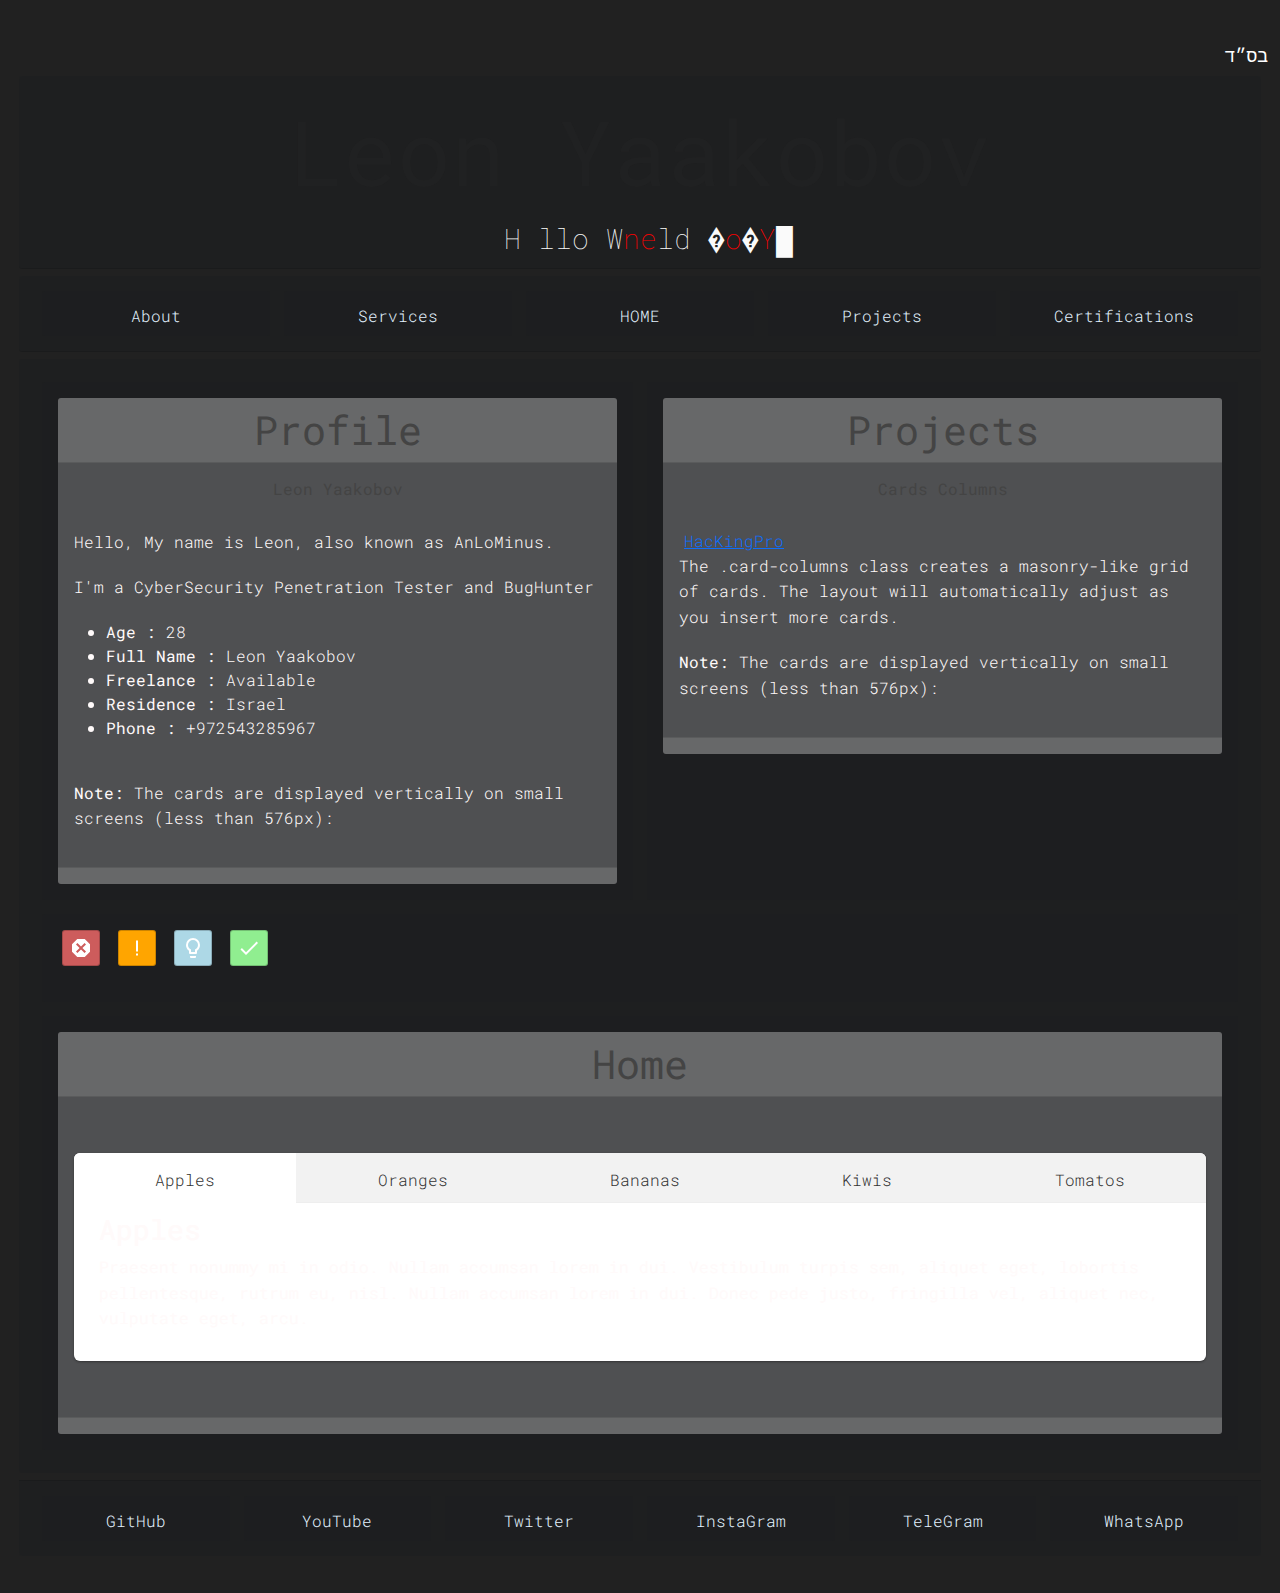
==== About.html @ 69d92d5c "🔮 Good Job 🤩" ====
<!DOCTYPE html>
<html lang="en">

<head>
  <meta charset="utf-8">
  <meta name="viewport" content="width=device-width, initial-scale=1.0, shrink-to-fit=no">
  <title>Leon Yaakobov</title>
  <link rel="stylesheet" href="main.css">
  <style media="screen">
  @import 'https://fonts.googleapis.com/css?family=Roboto+Mono:100';
    html {
      font-family: 'Roboto Mono', monospace;
      background: #212121;
      height: 100%;
      width: auto;
    }
    body {
      font-family: 'Roboto Mono', monospace;
      background: #212121;
    }
  </style>

</head>

<body>
  <div class="basadText">
    בס״ד
  </div>

  <div class="card-header gradient-border raise" id="MainTitle">
    <style media="screen">
      #glitch {
        height: 100%;
        width: 100%;
        justify-content: center;
        align-items: center;
        display: flex;
      }

      #glitch {
        font-weight: 100;
        font-size: 28px;
        color: #FAFAFA;
      }

      #glitch>.text>.dud {
        color: red;
      }

      #glitch {
        animation: 1500ms infinite normal glitch;
      }

      #glitch>span#cursor {
        animation: 1500ms infinite normal cursor;
      }

      @keyframes glitch {
        0% {
          opacity: 0;
          left: 0px;
        }

        40% {
          opacity: 1;
          left: -2px;
        }

        80% {
          opacity: 1;
          left: -2px;
        }
      }

      @keyframes cursor {
        0% {
          opacity: 0;
          left: 0px;
        }

        40% {
          opacity: 0;
          left: -2px;
        }

        80% {
          opacity: 1;
          left: -2px;
        }
      }
    </style>
    <div class="firstText b2">Leon Yaakobov</div>
    <div id="glitch">&nbsp;
      <div class="text"></div>
      <span id="cursor">█</span>
    </div>
    <!-- partial -->
    <script>
      // ——————————————————————————————————————————————————
      // TextScramble
      // ——————————————————————————————————————————————————

      class TextScramble {
        constructor(el) {
          this.el = el
          // this.chars = '!<>-_\\/[]{}—=+*^?#________'
          this.chars = 'Leon Yaakobov'
          this.update = this.update.bind(this)
        }
        setText(newText) {
          const oldText = this.el.innerText
          const length = Math.max(oldText.length, newText.length)
          const promise = new Promise((resolve) => this.resolve = resolve)
          this.queue = []
          for (let i = 0; i < length; i++) {
            const from = oldText[i] || ''
            const to = newText[i] || ''
            const start = Math.floor(Math.random() * 40)
            const end = start + Math.floor(Math.random() * 40)
            this.queue.push({
              from,
              to,
              start,
              end
            })
          }
          cancelAnimationFrame(this.frameRequest)
          this.frame = 0
          this.update()
          return promise
        }
        update() {
          let output = ''
          let complete = 0
          for (let i = 0, n = this.queue.length; i < n; i++) {
            let {
              from,
              to,
              start,
              end,
              char
            } = this.queue[i]
            if (this.frame >= end) {
              complete++
              output += to
            } else if (this.frame >= start) {
              if (!char || Math.random() < 0.28) {
                char = this.randomChar()
                this.queue[i].char = char
              }
              output += `<span class="dud">${char}</span>`
            } else {
              output += from
            }
          }
          this.el.innerHTML = output
          if (complete === this.queue.length) {
            this.resolve()
          } else {
            this.frameRequest = requestAnimationFrame(this.update)
            this.frame++
          }
        }
        randomChar() {
          return this.chars[Math.floor(Math.random() * this.chars.length)]
        }
      }

      // ——————————————————————————————————————————————————
      // Example
      // ——————————————————————————————————————————————————

      const phrases = [
        'Hello World 👋🏼',
        'My Name is',
        'Leon Yaakobov',
        'I`m Freelancer',
        'I`m Multi Man',
        'Bug Hunter',
        'Ethical Hacker',
        'Penetration Tester',
        'Graphic Designer',
        'Video Editor',
        'Sound Editor',
        'Web Developer',
        ''
      ]

      const el = document.querySelector('.text')
      const fx = new TextScramble(el)

      let counter = 0
      const next = () => {
        fx.setText(phrases[counter]).then(() => {
          setTimeout(next, 999)
        })
        counter = (counter + 1) % phrases.length
      }

      next()
    </script>
  </div>
  <div class="card-header gradient-border raise" id="MainMenu">
    <ul class="nav justify-content-center">
      <li class="col text-center nav-item raise gradient-border">
        <a class="nav-link" href="About.html">About</a>
      </li>
      <li class="col text-center nav-item raise gradient-border">
        <a class="nav-link" href="Services.html">Services</a>
      </li>
      <li class="col text-center nav-item raise gradient-border">
        <a class="nav-link" href="index.html">HOME</a>
      </li>
      <li class="col text-center nav-item raise gradient-border">
        <a class="nav-link" href="Projects.html">Projects</a>
      </li>
      <li class="col text-center nav-item raise gradient-border">
        <a class="nav-link" href="Certifications.html">Certifications</a>
      </li>
    </ul>
  </div>
  <div class="row card-body gradient-border raise " id="MainBody">
    <div class="card-body col-md-4 gradient-border raise">
      <div class="card-header">
        <div class="content">
          <h1>Profile</h1>
        </div>
      </div>
      <div class="card-body">
        <div class="">
          <h2>Leon Yaakobov</h2>
          <div class="desc">
            <!-- text -->
            <div class="single-post-text">
              <div>
                <p>Hello, My name is Leon, also known as AnLoMinus. </p>
                <p>I'm a CyberSecurity Penetration Tester and BugHunter </p>
              </div>
            </div>

            <div class="info-list">
              <ul>
                <li>
                  <strong>
                    <span>
                      Age : </span>
                    </strong>
                    <span>
                      28 </span>
                    </li>
                <li>
                  <strong>
                    <span>
                      Full Name : </span>
                  </strong>
                  <span>
                    Leon Yaakobov </span>
                </li>
                <li>
                  <strong>
                    <span>
                      Freelance : </span>
                  </strong>
                  <span>
                    Available </span>
                </li>
                <li>
                  <strong>
                    <span>
                      Residence : </span>
                  </strong>
                  <span>
                    Israel </span>
                </li>
                <li>
                  <strong>
                    <span>
                      Phone : </span>
                  </strong>
                  <span>
                    +972543285967 </span>
                </li>
                <!-- <li>
                  <strong>
                    <span>
                      E-mail : </span>
                  </strong>
                  <span>
                    ping@thehackingsage.com </span>
                </li> -->
              </ul>
            </div>
          </div>
          <br>
          <p><strong>Note:</strong> The cards are displayed vertically on small screens (less than 576px):</p>
        </div>
      </div>
      <div class="card-footer">
      </div>
    </div>
    <div class="card-body col-md-4 gradient-border raise">
      <div class="card-header">
        <div class="content">
          <h1>Projects</h1>
        </div>
      </div>
      <div class="card-body">
        <div class="">
          <h2>Cards Columns</h2>
          <a href="github.com/AnLoMinus/HacKingPro">
            <li> HacKingPro </li>
          </a>
          <p>The .card-columns class creates a masonry-like grid of cards. The layout will automatically adjust as you insert more cards.</p>
          <p><strong>Note:</strong> The cards are displayed vertically on small screens (less than 576px):</p>
        </div>
      </div>
      <div class="card-footer">
      </div>
    </div>
    <div class="card-body col-md-4 gradient-border raise">
      <p>
        <a class="status-icon  hint--bottom-right  hint--error" style="background:indianred" aria-label="This is an error tooltip">
          <svg style="width:24px;height:24px" viewBox="0 0 24 24">
            <path fill="#ffffff" d="M8.27,3L3,8.27V15.73L8.27,21H15.73L21,15.73V8.27L15.73,3M8.41,7L12,10.59L15.59,7L17,8.41L13.41,12L17,15.59L15.59,17L12,13.41L8.41,17L7,15.59L10.59,12L7,8.41"></path>
          </svg>
        </a>
        <a class="status-icon  hint--bottom-right  hint--warning" style="background:orange" aria-label="This is a warning tooltip">
          <svg style="width:24px;height:24px" viewBox="0 0 24 24">
            <path fill="#ffffff" d="M11,4.5H13V15.5H11V4.5M13,17.5V19.5H11V17.5H13Z"></path>
          </svg>
        </a>
        <a class="status-icon  hint--bottom-left  hint--info" style="background:lightblue" aria-label="This is an info tooltip">
          <svg style="width:24px;height:24px" viewBox="0 0 24 24">
            <path fill="#ffffff"
              d="M12,2A7,7 0 0,1 19,9C19,11.38 17.81,13.47 16,14.74V17A1,1 0 0,1 15,18H9A1,1 0 0,1 8,17V14.74C6.19,13.47 5,11.38 5,9A7,7 0 0,1 12,2M9,21V20H15V21A1,1 0 0,1 14,22H10A1,1 0 0,1 9,21M12,4A5,5 0 0,0 7,9C7,11.05 8.23,12.81 10,13.58V16H14V13.58C15.77,12.81 17,11.05 17,9A5,5 0 0,0 12,4Z">
            </path>
          </svg>
        </a>
        <a class="status-icon  hint--bottom-right  hint--success" style="background:lightgreen" aria-label="This is success tooltip">
          <svg style="width:24px;height:24px" viewBox="0 0 24 24">
            <path fill="#ffffff" d="M21,7L9,19L3.5,13.5L4.91,12.09L9,16.17L19.59,5.59L21,7Z"></path>
          </svg>
        </a>
      </p>
    </div>
    <div class="card-body col-md-12 gradient-border raise">
      <div class="card-header">
        <div class="content">
          <h1>Home</h1>
        </div>
      </div>
      <div class="card-body">
        <div class="">
          <div class="tab-wrap">

            <input type="radio" id="tab4" name="tabGroup2" class="tab" checked="">
            <label for="tab4">Apples</label>

            <input type="radio" id="tab5" name="tabGroup2" class="tab">
            <label for="tab5">Oranges</label>

            <input type="radio" id="tab6" name="tabGroup2" class="tab">
            <label for="tab6">Bananas</label>

            <input type="radio" id="tab7" name="tabGroup2" class="tab">
            <label for="tab7">Kiwis</label>

            <input type="radio" id="tab8" name="tabGroup2" class="tab">
            <label for="tab8">Tomatos</label>

            <div class="tab__content">
              <h3>Apples</h3>
              <p>Praesent nonummy mi in odio. Nullam accumsan lorem in dui. Vestibulum turpis sem, aliquet eget, lobortis pellentesque, rutrum eu, nisl. Nullam accumsan lorem in dui. Donec pede justo, fringilla vel, aliquet nec, vulputate eget, arcu.
              </p>
            </div>

            <div class="tab__content">
              <h3>Oranges</h3>
              <p>Praesent nonummy mi in odio. Nullam accumsan lorem in dui. Vestibulum turpis sem, aliquet eget, lobortis pellentesque, rutrum eu, nisl. Nullam accumsan lorem in dui. Donec pede justo, fringilla vel, aliquet nec, vulputate eget, arcu.
              </p>

              <p>In enim justo, rhoncus ut, imperdiet a, venenatis vitae, justo. Morbi mattis ullamcorper velit. Pellentesque posuere. Etiam ut purus mattis mauris sodales aliquam. Praesent nec nisl a purus blandit viverra.</p>
            </div>

            <div class="tab__content">
              <h3>Bananas</h3>
              <p>Praesent nonummy mi in odio. Nullam accumsan lorem in dui. Vestibulum turpis sem, aliquet eget, lobortis pellentesque, rutrum eu, nisl. Nullam accumsan lorem in dui. Donec pede justo, fringilla vel, aliquet nec, vulputate eget, arcu.
              </p>
            </div>

            <div class="tab__content">
              <h3>Kiwis</h3>
              <p>Praesent nonummy mi in odio.</p>
            </div>

            <div class="tab__content">
              <h3>Tomatos</h3>
              <p>Praesent nonummy mi in odio. Nullam accumsan lorem in dui. Vestibulum turpis sem, aliquet eget, lobortis pellentesque, rutrum.</p>
            </div>

          </div>
        </div>
      </div>
      <div class="card-footer">
      </div>
    </div>
  </div>
</body>

<div id="MainFooter" class="card-footer gradient-border raise">
  <ul class="nav justify-content-center">
    <li class="col text-center nav-item raise gradient-border">
      <a class="nav-link" href="https://www.GitHub.com/AnLoMinus">GitHub</a>
    </li>
    <li class="col text-center nav-item raise gradient-border">
      <a class="nav-link" href="https://www.YouTube.com/AnLoMinus">YouTube</a>
    </li>
    <li class="col text-center nav-item raise gradient-border">
      <a class="nav-link" href="https://www.Twitter.com/AnLoMinus">Twitter</a>
    </li>
    <li class="col text-center nav-item raise gradient-border">
      <a class="nav-link" href="https://www.InstaGram.com/AnLoMinusx">InstaGram</a>
    </li>
    <li class="col text-center nav-item raise gradient-border">
      <a class="nav-link" href="https://www.TeleGram.me/AnLoMinus">TeleGram</a>
    </li>
    <li class="col text-center nav-item raise gradient-border">
      <a class="nav-link" href="https://api.WhatsApp.com/send?phone=972543285967">WhatsApp</a>
    </li>
  </ul>
</div>

</html>
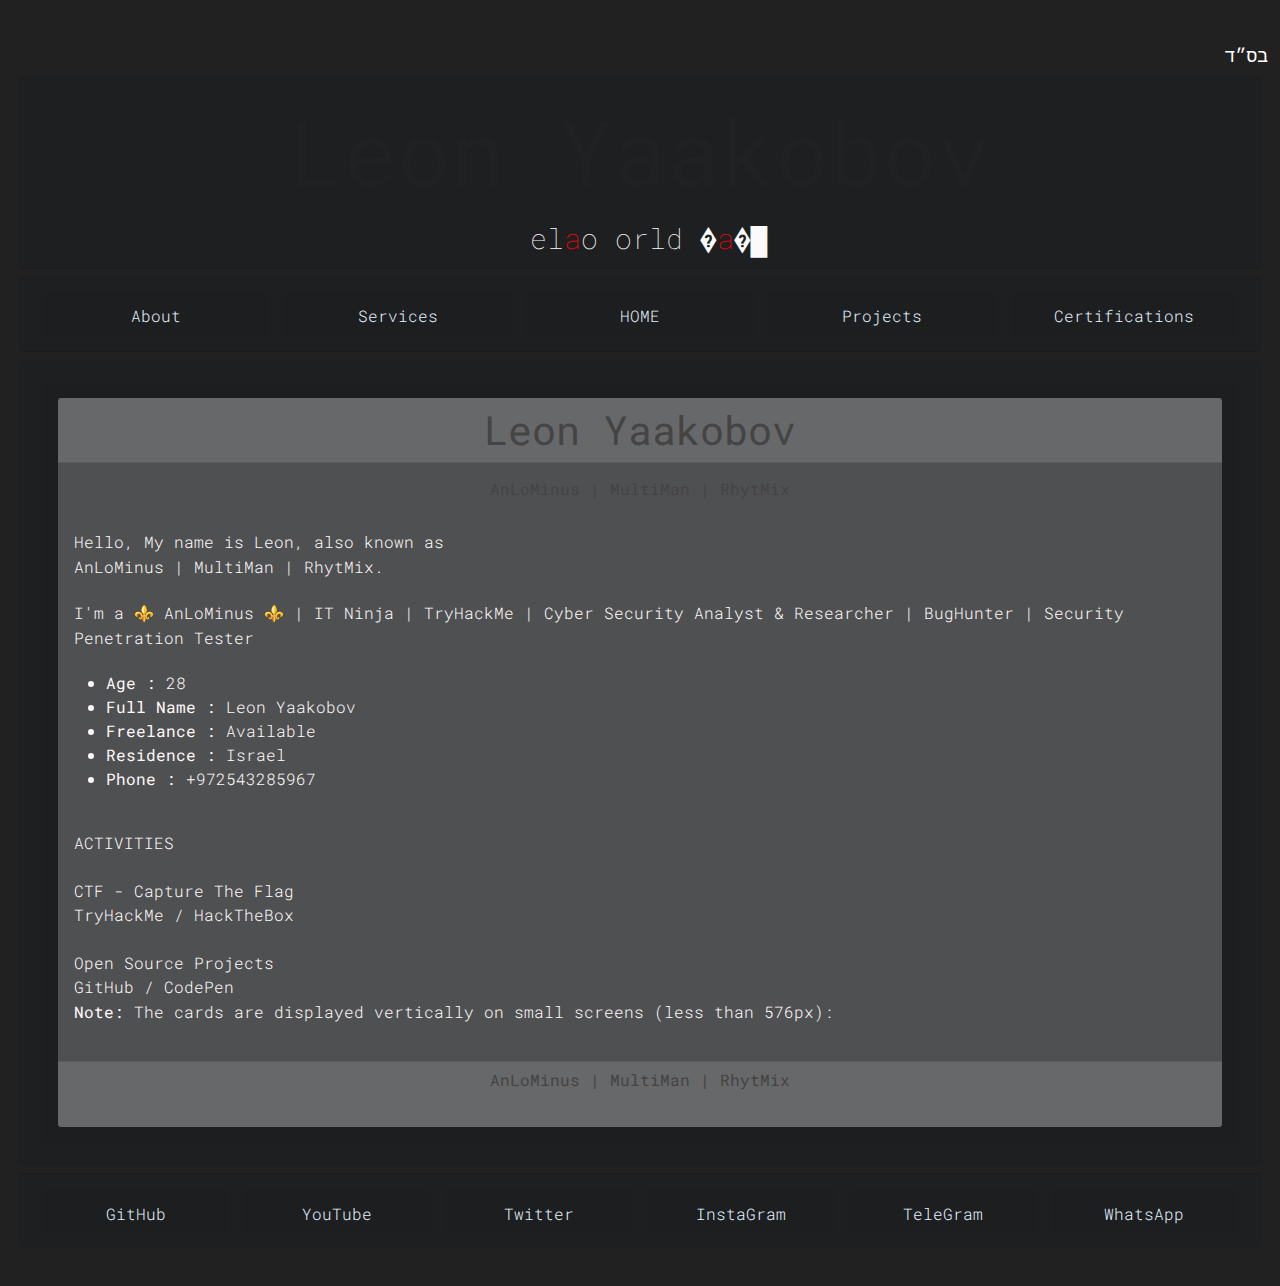
==== commit d7960c60: "🙏🏼" ====
--- a/About.html
+++ b/About.html
@@ -223,21 +223,20 @@
     <div class="card-body col-md-4 gradient-border raise">
       <div class="card-header">
         <div class="content">
-          <h1>Profile</h1>
+          <h1>Leon Yaakobov</h1>
         </div>
       </div>
       <div class="card-body">
         <div class="">
-          <h2>Leon Yaakobov</h2>
+          <h2>AnLoMinus | MultiMan | RhytMix</h2>
           <div class="desc">
             <!-- text -->
             <div class="single-post-text">
               <div>
-                <p>Hello, My name is Leon, also known as AnLoMinus. </p>
-                <p>I'm a CyberSecurity Penetration Tester and BugHunter </p>
+                <p>Hello, My name is Leon, also known as <br> AnLoMinus | MultiMan | RhytMix. </p>
+                <p>I'm a ⚜️ AnLoMinus ⚜️ | IT Ninja | TryHackMe | Cyber Security Analyst & Researcher | BugHunter | Security Penetration Tester  </p>
               </div>
             </div>
-
             <div class="info-list">
               <ul>
                 <li>
@@ -292,116 +291,17 @@
             </div>
           </div>
           <br>
+            ACTIVITIES <br><br>
+            CTF - Capture The Flag <br>
+            TryHackMe / HackTheBox <br>
+            <br>
+            Open Source Projects<br>
+            GitHub / CodePen<br>
           <p><strong>Note:</strong> The cards are displayed vertically on small screens (less than 576px):</p>
         </div>
       </div>
       <div class="card-footer">
-      </div>
-    </div>
-    <div class="card-body col-md-4 gradient-border raise">
-      <div class="card-header">
-        <div class="content">
-          <h1>Projects</h1>
-        </div>
-      </div>
-      <div class="card-body">
-        <div class="">
-          <h2>Cards Columns</h2>
-          <a href="github.com/AnLoMinus/HacKingPro">
-            <li> HacKingPro </li>
-          </a>
-          <p>The .card-columns class creates a masonry-like grid of cards. The layout will automatically adjust as you insert more cards.</p>
-          <p><strong>Note:</strong> The cards are displayed vertically on small screens (less than 576px):</p>
-        </div>
-      </div>
-      <div class="card-footer">
-      </div>
-    </div>
-    <div class="card-body col-md-4 gradient-border raise">
-      <p>
-        <a class="status-icon  hint--bottom-right  hint--error" style="background:indianred" aria-label="This is an error tooltip">
-          <svg style="width:24px;height:24px" viewBox="0 0 24 24">
-            <path fill="#ffffff" d="M8.27,3L3,8.27V15.73L8.27,21H15.73L21,15.73V8.27L15.73,3M8.41,7L12,10.59L15.59,7L17,8.41L13.41,12L17,15.59L15.59,17L12,13.41L8.41,17L7,15.59L10.59,12L7,8.41"></path>
-          </svg>
-        </a>
-        <a class="status-icon  hint--bottom-right  hint--warning" style="background:orange" aria-label="This is a warning tooltip">
-          <svg style="width:24px;height:24px" viewBox="0 0 24 24">
-            <path fill="#ffffff" d="M11,4.5H13V15.5H11V4.5M13,17.5V19.5H11V17.5H13Z"></path>
-          </svg>
-        </a>
-        <a class="status-icon  hint--bottom-left  hint--info" style="background:lightblue" aria-label="This is an info tooltip">
-          <svg style="width:24px;height:24px" viewBox="0 0 24 24">
-            <path fill="#ffffff"
-              d="M12,2A7,7 0 0,1 19,9C19,11.38 17.81,13.47 16,14.74V17A1,1 0 0,1 15,18H9A1,1 0 0,1 8,17V14.74C6.19,13.47 5,11.38 5,9A7,7 0 0,1 12,2M9,21V20H15V21A1,1 0 0,1 14,22H10A1,1 0 0,1 9,21M12,4A5,5 0 0,0 7,9C7,11.05 8.23,12.81 10,13.58V16H14V13.58C15.77,12.81 17,11.05 17,9A5,5 0 0,0 12,4Z">
-            </path>
-          </svg>
-        </a>
-        <a class="status-icon  hint--bottom-right  hint--success" style="background:lightgreen" aria-label="This is success tooltip">
-          <svg style="width:24px;height:24px" viewBox="0 0 24 24">
-            <path fill="#ffffff" d="M21,7L9,19L3.5,13.5L4.91,12.09L9,16.17L19.59,5.59L21,7Z"></path>
-          </svg>
-        </a>
-      </p>
-    </div>
-    <div class="card-body col-md-12 gradient-border raise">
-      <div class="card-header">
-        <div class="content">
-          <h1>Home</h1>
-        </div>
-      </div>
-      <div class="card-body">
-        <div class="">
-          <div class="tab-wrap">
-
-            <input type="radio" id="tab4" name="tabGroup2" class="tab" checked="">
-            <label for="tab4">Apples</label>
-
-            <input type="radio" id="tab5" name="tabGroup2" class="tab">
-            <label for="tab5">Oranges</label>
-
-            <input type="radio" id="tab6" name="tabGroup2" class="tab">
-            <label for="tab6">Bananas</label>
-
-            <input type="radio" id="tab7" name="tabGroup2" class="tab">
-            <label for="tab7">Kiwis</label>
-
-            <input type="radio" id="tab8" name="tabGroup2" class="tab">
-            <label for="tab8">Tomatos</label>
-
-            <div class="tab__content">
-              <h3>Apples</h3>
-              <p>Praesent nonummy mi in odio. Nullam accumsan lorem in dui. Vestibulum turpis sem, aliquet eget, lobortis pellentesque, rutrum eu, nisl. Nullam accumsan lorem in dui. Donec pede justo, fringilla vel, aliquet nec, vulputate eget, arcu.
-              </p>
-            </div>
-
-            <div class="tab__content">
-              <h3>Oranges</h3>
-              <p>Praesent nonummy mi in odio. Nullam accumsan lorem in dui. Vestibulum turpis sem, aliquet eget, lobortis pellentesque, rutrum eu, nisl. Nullam accumsan lorem in dui. Donec pede justo, fringilla vel, aliquet nec, vulputate eget, arcu.
-              </p>
-
-              <p>In enim justo, rhoncus ut, imperdiet a, venenatis vitae, justo. Morbi mattis ullamcorper velit. Pellentesque posuere. Etiam ut purus mattis mauris sodales aliquam. Praesent nec nisl a purus blandit viverra.</p>
-            </div>
-
-            <div class="tab__content">
-              <h3>Bananas</h3>
-              <p>Praesent nonummy mi in odio. Nullam accumsan lorem in dui. Vestibulum turpis sem, aliquet eget, lobortis pellentesque, rutrum eu, nisl. Nullam accumsan lorem in dui. Donec pede justo, fringilla vel, aliquet nec, vulputate eget, arcu.
-              </p>
-            </div>
-
-            <div class="tab__content">
-              <h3>Kiwis</h3>
-              <p>Praesent nonummy mi in odio.</p>
-            </div>
-
-            <div class="tab__content">
-              <h3>Tomatos</h3>
-              <p>Praesent nonummy mi in odio. Nullam accumsan lorem in dui. Vestibulum turpis sem, aliquet eget, lobortis pellentesque, rutrum.</p>
-            </div>
-
-          </div>
-        </div>
-      </div>
-      <div class="card-footer">
+        <h2>AnLoMinus | MultiMan | RhytMix</h2>        
       </div>
     </div>
   </div>
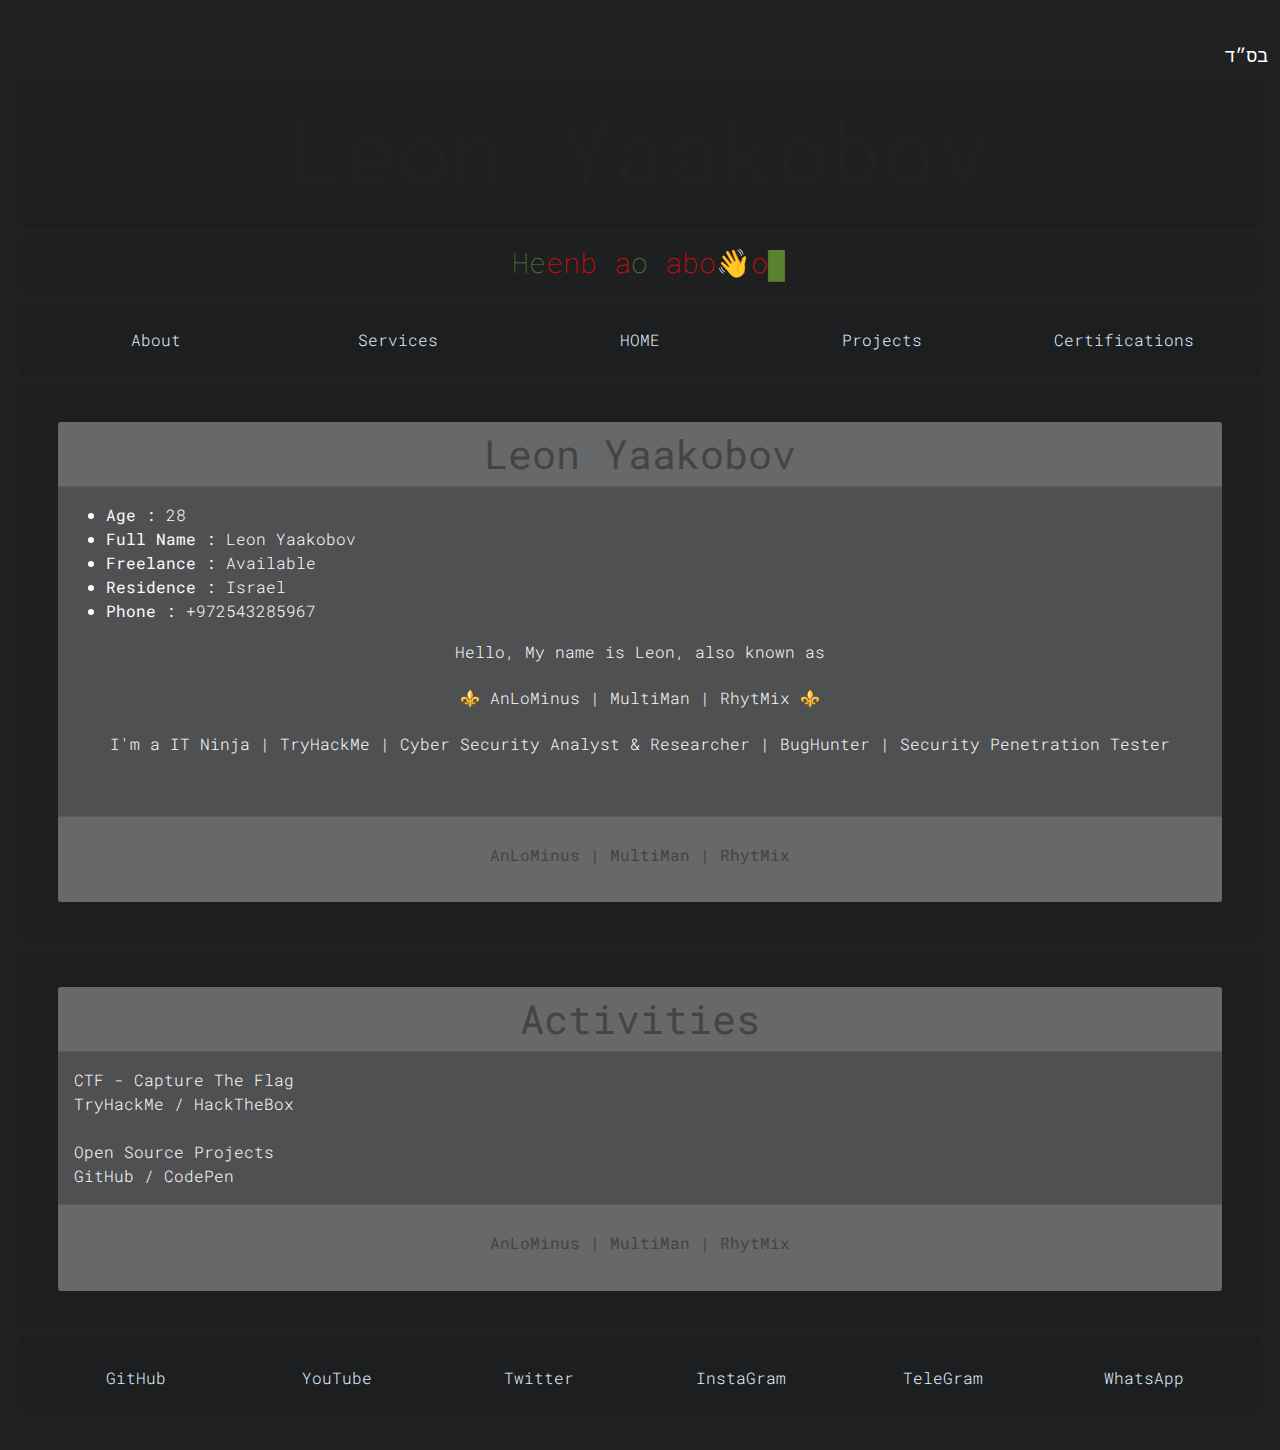
==== commit b9193233: "DoIT" ====
--- a/About.html
+++ b/About.html
@@ -5,15 +5,18 @@
   <meta charset="utf-8">
   <meta name="viewport" content="width=device-width, initial-scale=1.0, shrink-to-fit=no">
   <title>Leon Yaakobov</title>
+  <title>AnLoMinus | RhytMix | MultiMan</title>
   <link rel="stylesheet" href="main.css">
   <style media="screen">
-  @import 'https://fonts.googleapis.com/css?family=Roboto+Mono:100';
+    @import 'https://fonts.googleapis.com/css?family=Roboto+Mono:100';
+
     html {
       font-family: 'Roboto Mono', monospace;
       background: #212121;
       height: 100%;
       width: auto;
     }
+
     body {
       font-family: 'Roboto Mono', monospace;
       background: #212121;
@@ -26,7 +29,9 @@
   <div class="basadText">
     בס״ד
   </div>
-
+  <div class="text-center card-header gradient-border raise" id="MainTitle">
+    <div class="glitch firstText b2" data-text="Leon Yaakobov">Leon Yaakobov</div>
+  </div>
   <div class="card-header gradient-border raise" id="MainTitle">
     <style media="screen">
       #glitch {
@@ -40,7 +45,7 @@
       #glitch {
         font-weight: 100;
         font-size: 28px;
-        color: #FAFAFA;
+        color: #5c8231;
       }
 
       #glitch>.text>.dud {
@@ -89,9 +94,8 @@
         }
       }
     </style>
-    <div class="firstText b2">Leon Yaakobov</div>
     <div id="glitch">&nbsp;
-      <div class="text"></div>
+      <div class="b2o text"></div>
       <span id="cursor">█</span>
     </div>
     <!-- partial -->
@@ -173,6 +177,7 @@
       const phrases = [
         'Hello World 👋🏼',
         'My Name is',
+        'AnLoMinus | MultiMan | RhytMix',
         'Leon Yaakobov',
         'I`m Freelancer',
         'I`m Multi Man',
@@ -228,25 +233,18 @@
       </div>
       <div class="card-body">
         <div class="">
-          <h2>AnLoMinus | MultiMan | RhytMix</h2>
           <div class="desc">
             <!-- text -->
-            <div class="single-post-text">
-              <div>
-                <p>Hello, My name is Leon, also known as <br> AnLoMinus | MultiMan | RhytMix. </p>
-                <p>I'm a ⚜️ AnLoMinus ⚜️ | IT Ninja | TryHackMe | Cyber Security Analyst & Researcher | BugHunter | Security Penetration Tester  </p>
-              </div>
-            </div>
             <div class="info-list">
               <ul>
                 <li>
                   <strong>
                     <span>
                       Age : </span>
-                    </strong>
-                    <span>
-                      28 </span>
-                    </li>
+                  </strong>
+                  <span>
+                    28 </span>
+                </li>
                 <li>
                   <strong>
                     <span>
@@ -289,24 +287,43 @@
                 </li> -->
               </ul>
             </div>
+            <div class="single-post-text">
+              <div>
+                <p class="text-center">Hello, My name is Leon, also known as <br> <p  class="text-center">⚜️ AnLoMinus | MultiMan | RhytMix ⚜️</p></p>
+                <p class="text-center"> I'm a IT Ninja | TryHackMe | Cyber Security Analyst & Researcher | BugHunter | Security Penetration Tester </p>
+              </div>
+            </div>
           </div>
           <br>
-            ACTIVITIES <br><br>
-            CTF - Capture The Flag <br>
-            TryHackMe / HackTheBox <br>
-            <br>
-            Open Source Projects<br>
-            GitHub / CodePen<br>
-          <p><strong>Note:</strong> The cards are displayed vertically on small screens (less than 576px):</p>
         </div>
       </div>
       <div class="card-footer">
-        <h2>AnLoMinus | MultiMan | RhytMix</h2>        
+        <p><h2>AnLoMinus | MultiMan | RhytMix</h2></p>
       </div>
     </div>
   </div>
+  <div class="row card-body gradient-border raise " id="MainBody">
+    <div class="card-body col-md-4 gradient-border raise">
+      <div class="card-header">
+        <div class="content">
+          <h1>Activities</h1>
+        </div>
+      </div>
+      <div class="card-body">
+        <div class="">
+          CTF - Capture The Flag <br>
+          TryHackMe / HackTheBox <br>
+          <br>
+          Open Source Projects<br>
+          GitHub / CodePen<br>
+        </div>
+      </div>
+      <div class="card-footer">
+        <p><h2> AnLoMinus | MultiMan | RhytMix </h2></p>
+      </div>
+    </div>
+  </div>
 </body>
-
 <div id="MainFooter" class="card-footer gradient-border raise">
   <ul class="nav justify-content-center">
     <li class="col text-center nav-item raise gradient-border">
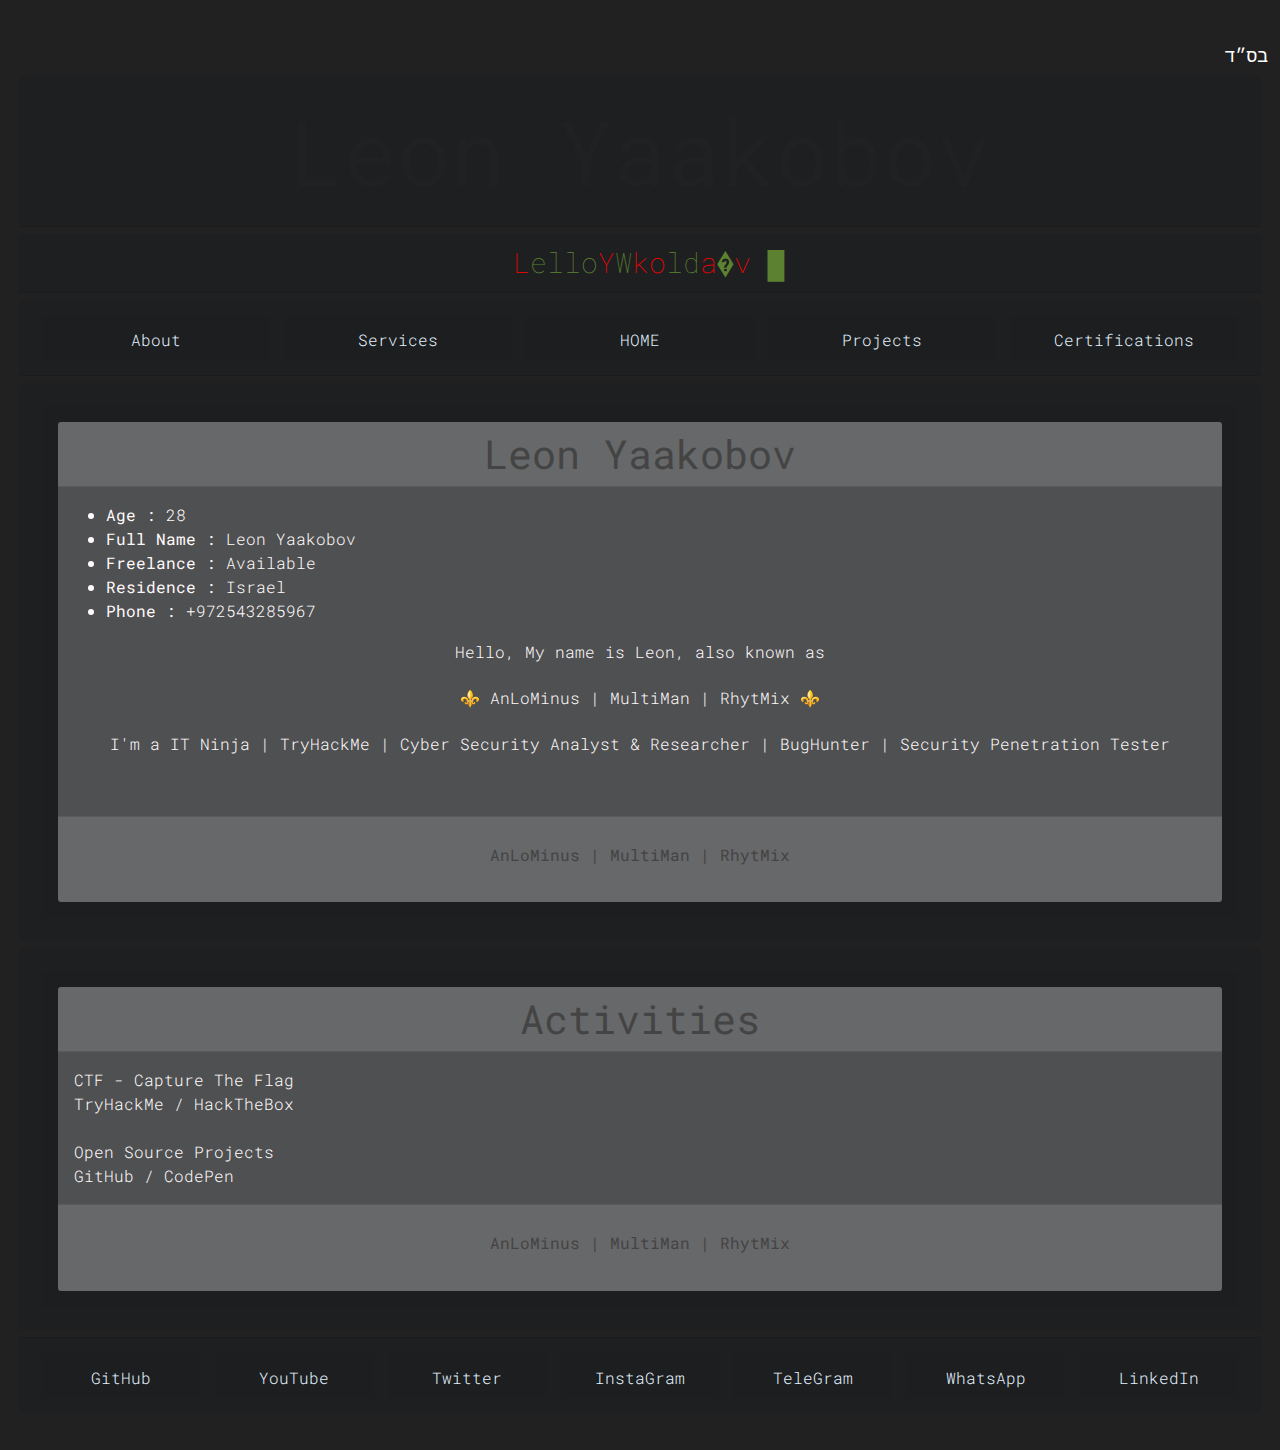
==== commit dce5f881: "DoIT" ====
--- a/About.html
+++ b/About.html
@@ -177,18 +177,22 @@
       const phrases = [
         'Hello World 👋🏼',
         'My Name is',
-        'AnLoMinus | MultiMan | RhytMix',
         'Leon Yaakobov',
         'I`m Freelancer',
         'I`m Multi Man',
         'Bug Hunter',
-        'Ethical Hacker',
-        'Penetration Tester',
-        'Graphic Designer',
-        'Video Editor',
+        'PC Technical',
         'Sound Editor',
         'Web Developer',
-        ''
+        'Ethical Hacker',
+        'Graphic Designer',
+        'Product Promotion',
+        'Video Productions',
+        'Penetration Tester',
+        'Projects Management',
+        'Systems Administration',
+        'Last Update: 29-08-2022'
+
       ]
 
       const el = document.querySelector('.text')
@@ -330,7 +334,7 @@
       <a class="nav-link" href="https://www.GitHub.com/AnLoMinus">GitHub</a>
     </li>
     <li class="col text-center nav-item raise gradient-border">
-      <a class="nav-link" href="https://www.YouTube.com/AnLoMinus">YouTube</a>
+      <a class="nav-link" href="https://www.youtube.com/channel/UC8SHibsQxieCi1bnv38x9hA">YouTube</a>
     </li>
     <li class="col text-center nav-item raise gradient-border">
       <a class="nav-link" href="https://www.Twitter.com/AnLoMinus">Twitter</a>
@@ -343,8 +347,11 @@
     </li>
     <li class="col text-center nav-item raise gradient-border">
       <a class="nav-link" href="https://api.WhatsApp.com/send?phone=972543285967">WhatsApp</a>
+    </li>
+    <li class="col text-center nav-item raise gradient-border">
+      <a class="nav-link" href="https://www.linkedin.com/in/AnLoMinus">LinkedIn</a>
+      <i class="fa-linkedin"></i>
     </li>
   </ul>
 </div>
-
 </html>
